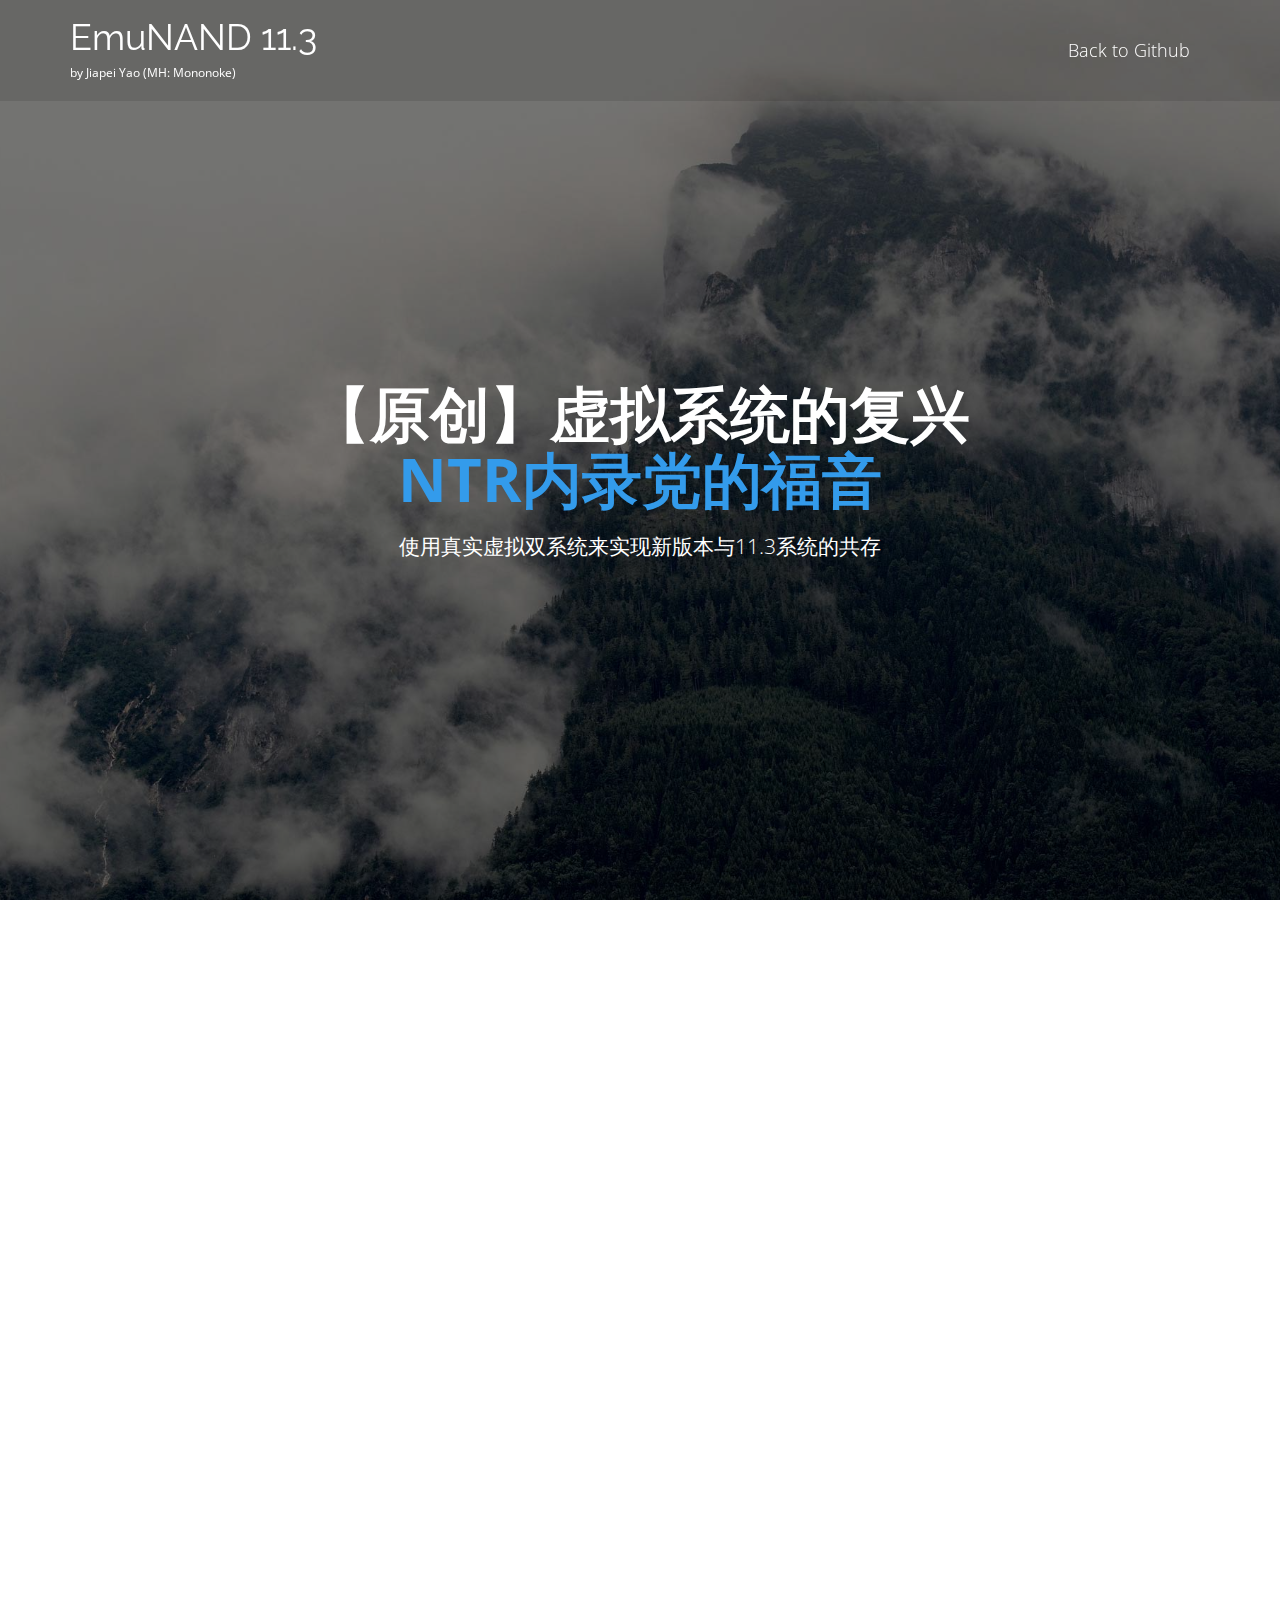
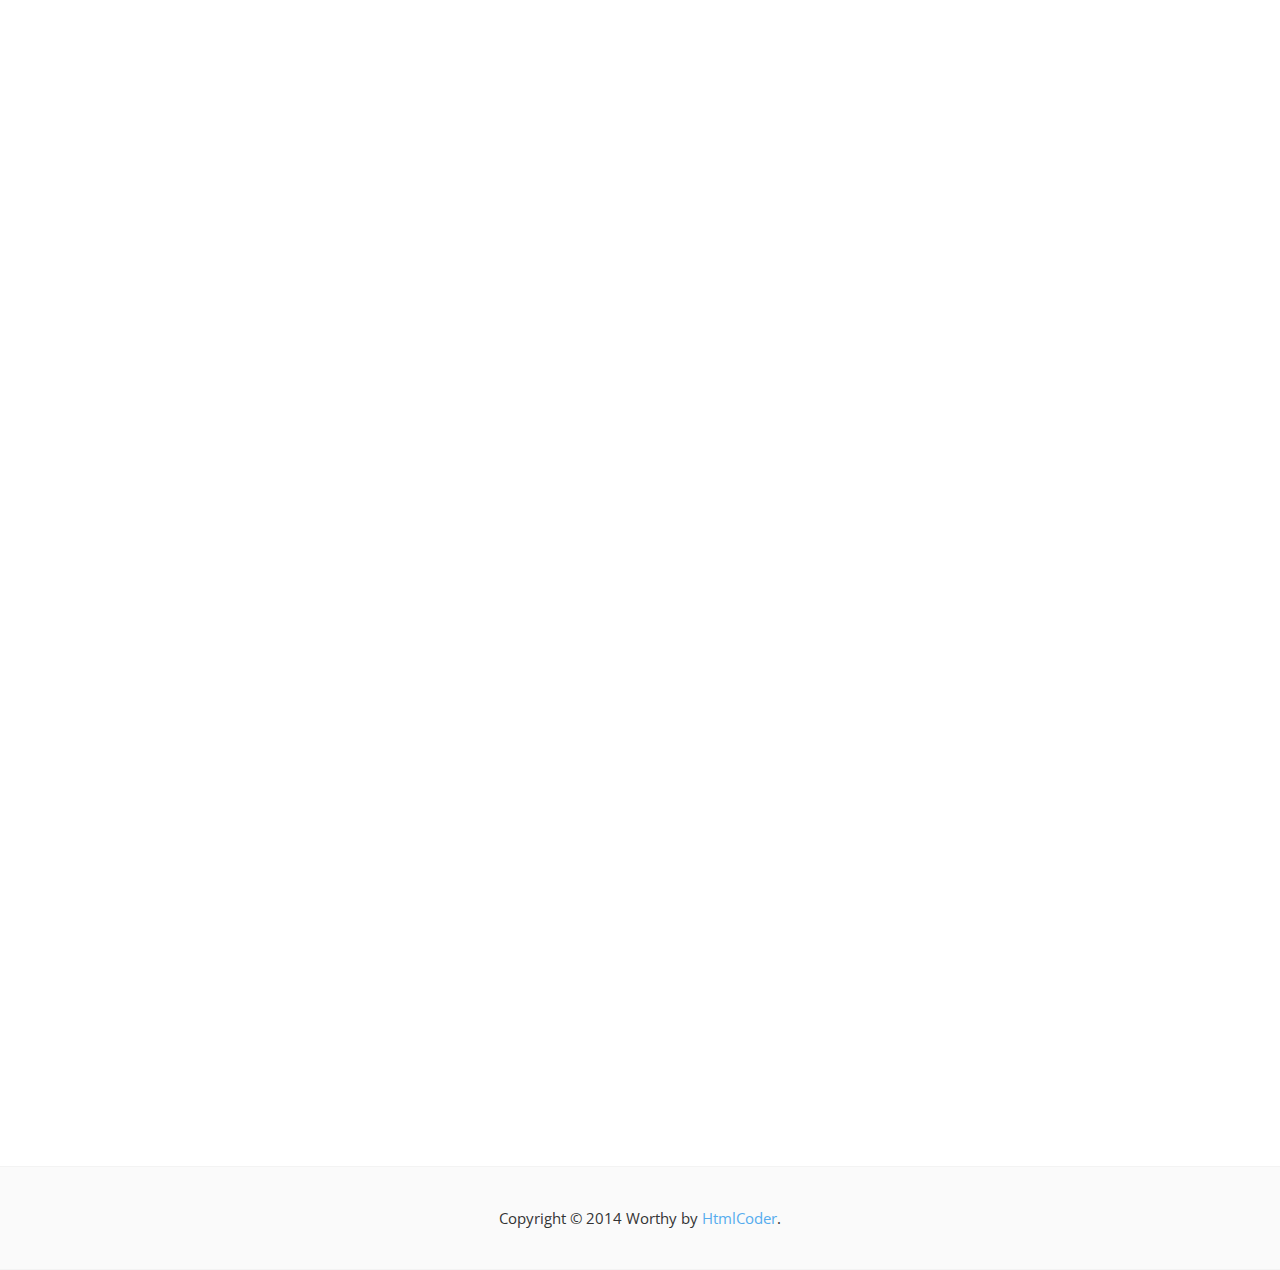
==== index.html @ 8c143238 "index.html" ====
<!DOCTYPE html>
<!--[if IE 9]> <html lang="en" class="ie9"> <![endif]-->
<!--[if !IE]><!-->
<html lang="en">
<!--<![endif]-->
	<head>
		<meta charset="utf-8">
		<title>Project EmuNAND 11.3</title>
		<meta name="description" content="Worthy a Bootstrap-based, Responsive HTML5 Template">
		<meta name="author" content="htmlcoder.me">

		<!-- Mobile Meta -->
		<meta name="viewport" content="width=device-width, initial-scale=1.0">

		<!-- Favicon -->
		<link rel="shortcut icon" href="images/favicon.ico">

		<!-- Web Fonts -->
		<link href='http://fonts.googleapis.com/css?family=Open+Sans:400italic,700italic,400,700,300&amp;subset=latin,latin-ext' rel='stylesheet' type='text/css'>
		<link href='http://fonts.googleapis.com/css?family=Raleway:700,400,300' rel='stylesheet' type='text/css'>

		<!-- Bootstrap core CSS -->
		<link href="bootstrap/css/bootstrap.css" rel="stylesheet">

		<!-- Font Awesome CSS -->
		<link href="fonts/font-awesome/css/font-awesome.css" rel="stylesheet">

		<!-- Plugins -->
		<link href="css/animations.css" rel="stylesheet">

		<!-- Worthy core CSS file -->
		<link href="css/style.css" rel="stylesheet">

		<!-- Custom css --> 
		<link href="css/custom.css" rel="stylesheet">
	</head>

	<body class="no-trans">
		<!-- scrollToTop -->
		<!-- ================ -->
		<div class="scrollToTop"><i class="icon-up-open-big"></i></div>

		<!-- header start -->
		<!-- ================ --> 
		<header class="header fixed clearfix navbar navbar-fixed-top">
			<div class="container">
				<div class="row">
					<div class="col-md-4">

						<!-- header-left start -->
						<!-- ================ -->
						<div class="header-left clearfix">


							<!-- name-and-slogan -->
							<div class="site-name-and-slogan smooth-scroll">
								<div class="site-name">EmuNAND 11.3</div>
								<div class="site-slogan">by Jiapei Yao (MH: Mononoke) </div>
							</div>

						</div>
						<!-- header-left end -->

					</div>
					<div class="col-md-8">

						<!-- header-right start -->
						<!-- ================ -->
						<div class="header-right clearfix">

							<!-- main-navigation start -->
							<!-- ================ -->
							<div class="main-navigation animated">

								<!-- navbar start -->
								<!-- ================ -->
								<nav class="navbar navbar-default" role="navigation">
									<div class="container-fluid">

										<!-- Toggle get grouped for better mobile display -->
										<div class="navbar-header">
											<button type="button" class="navbar-toggle" data-toggle="collapse" data-target="#navbar-collapse-1">
												<span class="sr-only">Toggle navigation</span>
												<span class="icon-bar"></span>
												<span class="icon-bar"></span>
												<span class="icon-bar"></span>
											</button>
										</div>

										<!-- Collect the nav links, forms, and other content for toggling -->
										<div class="collapse navbar-collapse scrollspy smooth-scroll" id="navbar-collapse-1">
											<ul class="nav navbar-nav navbar-right">
												<li><a href="https://github.com/Jiapeiyao/EmuNAND11.3">Back to Github</a></li>
											</ul>
										</div>

									</div>
								</nav>
								<!-- navbar end -->

							</div>
							<!-- main-navigation end -->

						</div>
						<!-- header-right end -->

					</div>
				</div>
			</div>
		</header>
		<!-- header end -->

		<!-- banner start -->
		<!-- ================ -->
		<div id="banner" class="banner">
			<div class="banner-image"></div>
			<div class="banner-caption">
				<div class="container">
					<div class="row">
						<div class="col-md-8 col-md-offset-2 object-non-visible" data-animation-effect="fadeIn">
							<h1 class="text-center">【原创】虚拟系统的复兴 <span> NTR内录党的福音</span></h1>
							<p class="lead text-center">使用真实虚拟双系统来实现新版本与11.3系统的共存</p>
						</div>
					</div>
				</div>
			</div>
		</div>
		<!-- banner end -->

		<!-- section start -->
		<!-- ================ -->
		<div class="section clearfix object-non-visible" data-animation-effect="fadeIn">
			<div class="container">
				<div class="row">
					<div class="col-md-12">
						<h1 id="about" class="title text-center"><span>前言</span></h1>
						<p class="lead text-center">这篇教程是给使用A9破解和NTR内录但是升级了11.4的朋友看的。通过这篇教程，你会制造出一个11.3的虚拟系统用来实现NTR的视频传输。完成教程后，你可以拥有其中一种：按住L开机进虚拟11.3系统，不按L进真实系统的sd卡；或者插入3ds开虚拟11.3的副sd卡，和跟原来完全一样的主sd卡（也就是说你制作了一张NTR内录专用sd卡）。</p>
						<div class="space"></div>
						<div class="row">
							<h2 id="step1" class="title text-center"><span>一，材料（二选一）</span></h2>
							<div class="col-md-12">
								<p></p>
								<ul class="list-unstyled">
									<li><i class="fa fa-caret-right pr-10 text-colored"></i> 现在用着的sd卡，从第六步开始简称“主卡”，建议32G以上，安装很多游戏的话最好64G以上；</li>
									<li><i class="fa fa-caret-right pr-10 text-colored"></i> 或者多出的一张sd卡，从第六步开始简称“副卡”【强烈推荐使用这种，因为一般买机子时会自带一张4gb卡，a9后就没用了，这里可以废物利用一下。然后就是这种方法更快捷，用原卡要复制粘贴原来的东西，太麻烦】;</li>
								</ul>
							</div>
						</div>
						<div class="space"></div>
						<div class="row">
							<h2 id="step1" class="title text-center"><span>二，下载需要的文件</span></h2>
							<div class="col-md-12">
								<p></p>
								<ul class="list-unstyled">
									<li><i class="fa fa-caret-right pr-10 text-colored"></i> Decrypt9WIP-20170225-132313.zip，或者到此网址下载最新版： <a href="https://github.com/d0k3/Decrypt9WIP/releases">https://github.com/d0k3/Decrypt9WIP/releases</a></li>
									<li><i class="fa fa-caret-right pr-10 text-colored"></i> 3ds-multinand_v1.61.zip，链接: <a href="https://pan.baidu.com/s/1qYlVGFa">https://pan.baidu.com/s/1qYlVGFa</a> 密码: 57k4</li>
									<li><i class="fa fa-caret-right pr-10 text-colored"></i> 11.3_J_EmuNAND.7z, （暂时只制作了日版）</li>
								</ul>
							</div>
						</div>
						<div class="space"></div>
						<div class="row">
							<h2 id="step1" class="title text-center"><span>三，备份Ticket</span></h2>
							<div class="col-md-12">
								<p></p>
								<ul class="list-unstyled">
									<li><i class="fa fa-caret-right pr-10 text-colored"></i> 1. sd卡插电脑或着Wi-Fi传输，复制Decrypt9WIP.zip中的Decrypt9WIP.bin到sd卡中的luma/payloads/文件夹；</li>
									<li><i class="fa fa-caret-right pr-10 text-colored"></i> 2. sd卡插回3ds，按住START开机，进入Chainloader，选择Decrypt9WIP按A进入</li>
									<li><i class="fa fa-caret-right pr-10 text-colored"></i> 3. 进入Decrypt9WIP后，选择Ticket/Titlekey Options按A进入；</li>
									<li><i class="fa fa-caret-right pr-10 text-colored"></i> 4. 选择Ticket Dump (SysNAND)按A，然后等待它完成，按电源键关机; </li>
								</ul>
							</div>
						</div>
						<div class="space"></div>
						<div class="row">
							<h2 id="step1" class="title text-center"><span>四，重要！备份主卡文件（做副卡虚拟系统的可跳过）</span></h2>
							<div class="col-md-12">
								<p></p>
								<ul class="list-unstyled">
									<li><i class="fa fa-caret-right pr-10 text-colored"></i> 1. 取出sd卡插入电脑（不建议使用wifi传输）；</li>
									<li><i class="fa fa-caret-right pr-10 text-colored"></i> 2. 将sd卡所有内容复制到电脑里保管好。（为了防止有疏漏的文件，建议先将系统的不显示隐藏文件选项给关掉）；</li>
								</ul>
							</div>
						</div>
						<div class="space"></div>
						<div class="row">
							<h2 id="step1" class="title text-center"><span>五，注入虚拟系统</span></h2>
							<div class="col-md-12">
								<p></p>
								<ul class="list-unstyled">
									<li><i class="fa fa-caret-right pr-10 text-colored"></i> 1. 将要制作虚拟系统的sd卡插到电脑（另一张卡建议拔出）；</li>
									<li><i class="fa fa-caret-right pr-10 text-colored"></i> 2. 解压3ds-multinand_v1.61.zip，打开3ds-multinand.exe；</li>
									<li><i class="fa fa-caret-right pr-10 text-colored"></i> 3. 点inject emuNAND，选中第二步里下载的11.3_J_EmuNAND.7z中的11.3_J_EmuNAND.bin，等待读条；</li>
									<li><i class="fa fa-caret-right pr-10 text-colored"></i> 4. 读条完毕成功后，将主卡或主卡备份中3ds文件夹，luma文件夹，arm9loaderhax.bin， boot.3dsx，全部复制到根目录，拔sd卡插回3ds；</li>
									<li><i class="fa fa-caret-right pr-10 text-colored"></i> 5. 如果是想要开机默认虚拟系统，开机按住SELECT，将Autoboot SysNAND取消勾选，然后按START保存;</li>
									<li><i class="fa fa-caret-right pr-10 text-colored"></i> 6. 如果是使用了主卡做虚拟系统，就将前面备份的东西全部复制到主卡上；</li>
									
								</ul>
							</div>
						</div>
						<div class="space"></div>
						<div class="row">
							<h2 id="step1" class="title text-center"><span>六，还原ticket</span></h2>
							<div class="col-md-12">
								<p>如果虚拟系统需要还原原来装过的一堆软件和游戏的话，就做这一环节。（如果是使用小容量副卡就不需要这一步了，建议只装自己需要的软件和游戏）</p>
								<ul class="list-unstyled">
									<li><i class="fa fa-caret-right pr-10 text-colored"></i> 1. 开机后打开主页的FBI</li>
									<li><i class="fa fa-caret-right pr-10 text-colored"></i> 2. 选择SD卡按A，可以看见一堆*.tik文件；</li>
									<li><i class="fa fa-caret-right pr-10 text-colored"></i> 3. 按Y，选择Install and delete all tickets，按A确定安装，然后按B取消从CDN安装titles；</li>
									<li><i class="fa fa-caret-right pr-10 text-colored"></i> 4. 将主卡的备份中的Nintendo 3ds文件复制回sd卡根目录</li>
									
								</ul>
							</div>
						</div>
						<div class="space"></div>
						<div class="row">
							<h2 id="step1" class="title text-center"><span>七，完成！收尾</span></h2>
							<div class="col-md-12">
								<p>恭喜你已经成功制作了11.3的虚拟系统，接下来你可以安装用FBI安装DevMenu.cia和SaveDataFile.cia，可以安装NTR和游戏，导入存档。然后，你可以安装NTRSelector.cia或者用你的老办法来运行NTR内录。</p>
								<p>祝大家游戏愉快！</p>
							</div>
						</div>

					</div>
				</div>
			</div>
		</div>
		<!-- section end -->




			<!-- .subfooter start -->
			<!-- ================ -->
			<div class="subfooter">
				<div class="container">
					<div class="row">
						<div class="col-md-12">
							<p class="text-center">Copyright © 2014 Worthy by <a target="_blank" href="http://htmlcoder.me">HtmlCoder</a>.</p>
						</div>
					</div>
				</div>
			</div>
			<!-- .subfooter end -->

		</footer>
		<!-- footer end -->

		<!-- JavaScript files placed at the end of the document so the pages load faster
		================================================== -->
		<!-- Jquery and Bootstap core js files -->
		<script type="text/javascript" src="plugins/jquery.min.js"></script>
		<script type="text/javascript" src="bootstrap/js/bootstrap.min.js"></script>

		<!-- Modernizr javascript -->
		<script type="text/javascript" src="plugins/modernizr.js"></script>

		<!-- Isotope javascript -->
		<script type="text/javascript" src="plugins/isotope/isotope.pkgd.min.js"></script>
		
		<!-- Backstretch javascript -->
		<script type="text/javascript" src="plugins/jquery.backstretch.min.js"></script>

		<!-- Appear javascript -->
		<script type="text/javascript" src="plugins/jquery.appear.js"></script>

		<!-- Initialization of Plugins -->
		<script type="text/javascript" src="js/template.js"></script>

		<!-- Custom Scripts -->
		<script type="text/javascript" src="js/custom.js"></script>

	</body>
</html>
---- css/animations.css ----
/*!
Animate.css - http://daneden.me/animate
Licensed under the MIT license - http://opensource.org/licenses/MIT

Copyright (c) 2014 Daniel Eden
*/

@import url(animate.css);

/*
Theme Name: Worthy - Free Powerful Theme by HtmlCoder
Author:HtmlCoder
Author URI:http://www.htmlcoder.me
Version:1.0.0
Created:November 2014
License: Creative Commons Attribution 3.0 License (https://creativecommons.org/licenses/by/3.0/)
File Description: Custom Animations
*/

/*Custom Animations*/

@-webkit-keyframes fadeInDownSmall {
  0% {
    opacity: 0;
    -webkit-transform: translate3d(0, -20px, 0);
    transform: translate3d(0, -20px, 0);
  }

  100% {
    opacity: 1;
    -webkit-transform: translate3d(0, 0, 0);
    transform: translate3d(0, 0, 0);
  }
}

@keyframes fadeInDownSmall {
  0% {
    opacity: 0;
    -webkit-transform: translate3d(0, -20px, 0);
    -ms-transform: translate3d(0, -20px, 0);
    transform: translate3d(0, -20px, 0);
  }

  100% {
    opacity: 1;
    -webkit-transform: translate3d(0, 0, 0);
    -ms-transform: translate3d(0, 0, 0);
    transform: translate3d(0, 0, 0);
  }
}

.fadeInDownSmall {
  -webkit-animation-name: fadeInDownSmall;
  animation-name: fadeInDownSmall;
}

@-webkit-keyframes fadeInLeftSmall {
  0% {
    opacity: 0;
    -webkit-transform: translate3d(-20px, 0, 0);
    transform: translate3d(-20px, 0, 0);
  }

  100% {
    opacity: 1;
    -webkit-transform: none;
    transform: none;
  }
}

@keyframes fadeInLeftSmall {
  0% {
    opacity: 0;
    -webkit-transform: translate3d(-20px, 0, 0);
    -ms-transform: translate3d(-20px, 0, 0);
    transform: translate3d(-20px, 0, 0);
  }

  100% {
    opacity: 1;
    -webkit-transform: none;
    -ms-transform: none;
    transform: none;
  }
}

.fadeInLeftSmall {
  -webkit-animation-name: fadeInLeftSmall;
  animation-name: fadeInLeftSmall;
}

@-webkit-keyframes fadeInRightSmall {
  0% {
    opacity: 0;
    -webkit-transform: translate3d(20px, 0, 0);
    transform: translate3d(20px, 0, 0);
  }

  100% {
    opacity: 1;
    -webkit-transform: none;
    transform: none;
  }
}

@keyframes fadeInRightSmall {
  0% {
    opacity: 0;
    -webkit-transform: translate3d(20px, 0, 0);
    -ms-transform: translate3d(20px, 0, 0);
    transform: translate3d(20px, 0, 0);
  }

  100% {
    opacity: 1;
    -webkit-transform: none;
    -ms-transform: none;
    transform: none;
  }
}

.fadeInRightSmall {
  -webkit-animation-name: fadeInRightSmall;
  animation-name: fadeInRightSmall;
}

@-webkit-keyframes fadeInUpSmall {
  0% {
    opacity: 0;
    -webkit-transform: translate3d(0, 20px, 0);
    transform: translate3d(0, 20px, 0);
  }

  100% {
    opacity: 1;
    -webkit-transform: none;
    transform: none;
  }
}

@keyframes fadeInUpSmall {
  0% {
    opacity: 0;
    -webkit-transform: translate3d(0, 20px, 0);
    -ms-transform: translate3d(0, 20px, 0);
    transform: translate3d(0, 20px, 0);
  }

  100% {
    opacity: 1;
    -webkit-transform: none;
    -ms-transform: none;
    transform: none;
  }
}

.fadeInUpSmall {
  -webkit-animation-name: fadeInUpSmall;
  animation-name: fadeInUpSmall;
}
---- css/style.css ----
/* Theme Name:Worthy - Free Powerful Theme by HtmlCoder
Author:HtmlCoder
Author URI:http://www.htmlcoder.me
Version:1.0.0
Created:November 2014
License:Creative Commons Attribution 3.0 License (https://creativecommons.org/licenses/by/3.0/)
File Description:Main CSS file of the template */

/* Typography
----------------------------------------------------------------------------- */
body {
	font-family: 'Open Sans', sans-serif;
}
.site-name {
	font-family: 'Raleway', sans-serif;
}
html,
body {
	height: 100%;
}
body {
	font-size: 15px;
	line-height: 1.50;
	color: #333333;
	background-color: #ffffff;
	position: relative;
}
h1,
h2,
h3,
h4,
h5,
h6 {
	color: #333333;
}
h1 {
	font-size: 38px;
	font-weight: 700;
	margin-bottom: 20px;
}
h2 {
	font-size: 28px;
	margin-bottom: 15px;
}
h3 {
	font-size: 22px;
}
h4 {
	font-size: 18px;
	font-weight: 700;
}
h5 {
	font-size: 16px;
	text-transform: uppercase;
	font-weight: 700;
}
h6 {
	font-weight: 700;
}
h1 span,
h2 span,
h3 span,
h4 span {
	color: #339BEB;
}
.text-colored {
	color: #55acee;
}
a {
	color: #55acee;
}
a:hover {
	color: #339BEB;
}
a:focus,
a:active {
	outline: none;
}
.large {
	font-size: 18px;
}
img {
	display: block;
	max-width: 100%;
	height: auto;
}
.list-unstyled li {
	padding: 5px 0;
}
.list-horizontal {
	padding: 15px 0;
}
.list-horizontal-item img {
	display: block;
	margin: 0 auto;
}
.list-icons {
	padding: 0;
	margin: 20px 0;
	list-style: none;
	font-size: 18px;
}
.list-icons li {
	padding: 0 0 15px 0;
}
blockquote {
	border-left: none;
	padding-left: 0;
	padding-right: 0;
}
.title {
	margin-top: 0;
}

/* Layout
----------------------------------------------------------------------------- */
.header {
	color: #ffffff;
	background-color: rgba(0, 0, 0, 0.10);
	padding: 10px 0;
	-webkit-transition: all 0.2s ease-in-out;
	-moz-transition: all 0.2s ease-in-out;
	-o-transition: all 0.2s ease-in-out;
	-ms-transition: all 0.2s ease-in-out;
	transition: all 0.2s ease-in-out;
}
.banner {
	width: 100%;
	height: 100%;
	min-height: 100%;
	position: relative;
	color: #fff;
}
.banner-image {
	vertical-align: middle;
	min-height: 100%;
	width: 100%;
}
.banner:after {
	position: absolute;
	top: 0;
	left: 0;
	right: 0;
	bottom: 0;
	background-color: rgba(0, 0, 0, 0.55);
	content: "";
}
.banner-caption {
	position: absolute;
	top: 40%;
	width: 100%;
	z-index: 2;
}
.subfooter {
	background-color: #fafafa;
	border-top: 1px solid #f3f3f3;
	border-bottom: 1px solid #f3f3f3;
	padding: 40px 0;
}
.section {
	background-color: #ffffff;
	padding: 80px 0;
}

/* Backgrounds
----------------------------------------------------------------------------- */
.default-bg {
	background-color: #222222;
	color: #ffffff;
}
.default-bg.blue {
	background-color: #55acee;
}
.translucent-bg {
	color: #ffffff;
}
.default-bg h1,
.default-bg h2,
.default-bg h3,
.default-bg h4,
.default-bg h5,
.default-bg h6,
.translucent-bg h1,
.translucent-bg h2,
.translucent-bg h3,
.translucent-bg h4,
.translucent-bg h5,
.translucent-bg h6 {
	color: #ffffff;
}
.default-bg blockquote footer,
.translucent-bg blockquote footer {
	color: #cccccc;
}
.default-bg a,
.translucent-bg a {
	color: #ffffff;
	text-decoration: underline;
}
.default-bg a:hover,
.translucent-bg a:hover {
	text-decoration: none;
}
.translucent-bg {
	-webkit-background-size: cover !important;
	-moz-background-size: cover !important;
	-o-background-size: cover !important;
	background-size: cover !important;
	background-position: 50% 0;
	background-repeat: no-repeat;
	z-index: 1;
	position: relative;
}
.translucent-bg .translucent-bg {
	margin-top: 80px;
	z-index: 3;
}
.translucent-bg:after {
	content: "";
	position: absolute;
	top: 0;
	left: 0;
	z-index: 2;
	width: 100%;
	height: 100%;
	background-color: rgba(0, 0, 0, 0.7);
}
.translucent-bg.blue:after {
	background-color: rgba(85, 172, 238, 0.7);
}
.translucent-bg .container {
	z-index: 3;
	position: relative;
}
.bg-image-1 {
	background: url("../images/bg-image-1.jpg") 50% 0px no-repeat;
}
.bg-image-2 {
	background: url("../images/bg-image-2.jpg") 50% 0px no-repeat;
}

/* Misc
----------------------------------------------------------------------------- */
.object-non-visible {
	opacity: 0;
	filter: alpha(opacity=0);
}
.object-visible,
.touch .object-non-visible {
	opacity: 1 !important;
	filter: alpha(opacity=100) !important;
}

/* Targeting only Firefox for smoothest animations */
@-moz-document url-prefix() {
	.object-visible,
	.touch .object-non-visible {
		-webkit-transition: opacity 0.6s ease-in-out;
		-moz-transition: opacity 0.6s ease-in-out;
		-o-transition: opacity 0.6s ease-in-out;
		-ms-transition: opacity 0.6s ease-in-out;
		transition: opacity 0.6s ease-in-out;
	}
}
.space {
	padding: 20px 0;
}
.pr-10 {
	padding-right: 10px;
}
.pl-10 {
	padding-left: 10px;
}
.pb-clear {
	padding-bottom: 0;
}

/* Sections
----------------------------------------------------------------------------- */
.banner-caption h1,
.banner-caption h2,
.banner-caption h3,
.banner-caption h4,
.banner-caption h5,
.banner-caption h6 {
	color: #ffffff;
}
.banner-caption h1 {
	font-size: 60px;
}
.subfooter p {
	margin-bottom: 0;
}

/* Template Components
----------------------------------------------------------------------------- */
/* Buttons
---------------------------------- */
.btn {
	padding: 8px 15px;
	font-size: 14px;
	line-height: 1.42857143;
	min-width: 160px;
	text-align: center;
	border-radius: 0;
	text-transform: uppercase;
	-webkit-transition: all 0.2s ease-in-out;
	-moz-transition: all 0.2s ease-in-out;
	-ms-transition: all 0.2s ease-in-out;
	-o-transition: all 0.2s ease-in-out;
	transition: all 0.2s ease-in-out;
}
.btn-default {
	color: #55acee;
	border: 1px solid #cccccc;
}
.btn-default:hover {
	color: #ffffff;
	background-color: #339BEB;
	border-color: #339BEB;
}

/* Collapse
---------------------------------- */
.panel-group .panel {
	-webkit-border-radius: 0px;
	-moz-border-radius: 0px;
	border-radius: 0px;
	border: none;
}
.panel-default > .panel-heading {
	padding: 0;
	outline: none;
	border: none;
	-webkit-border-radius: 0;
	-moz-border-radius: 0;
	-o-border-radius: 0;
	border-radius: 0;
	width: 100%;
}
.panel-default > .panel-heading + .panel-collapse > .panel-body {
	border: 1px solid #f0f0f0;
	border-top: none;
	background-color: #fafafa
}
.panel-heading a {
	font-weight: 400;
	padding: 12px 35px 12px 15px;
	display: inline-block;
	width: 100%;
	background-color: #55acee;
	color: #ffffff;
	position: relative;
	text-decoration: none;
}
.panel-heading a.collapsed {
	color: #ffffff;
	background-color: #333333;
}
.panel-heading a:after {
	font-family: "FontAwesome";
	content: "\f147";
	position: absolute;
	right: 15px;
	font-size: 14px;
	font-weight: 300;
	top: 50%;
	line-height: 1;
	margin-top: -7px;
}
.panel-heading a.collapsed:after {
	content: "\f196";
}
.panel-heading a:hover {
	text-decoration: none;
	background-color: #55acee;
	color: #ffffff;
}
.panel-title a i {
	padding-right: 10px;
	font-size: 20px;
}

/* Pills
---------------------------------- */
.nav-pills > li.active > a,
.nav-pills > li.active > a:hover,
.nav-pills > li.active > a:focus,
.nav-pills > li > a:hover {
	background-color: #55acee;
	border-color: #55acee;
	color: #ffffff;
}
.nav-pills > li > a {
	border-radius: 0;
	padding: 8px 20px;
	border: 1px solid #cacaca;
	color: #666666;
	font-size: 12px;
	text-transform: uppercase;
	font-weight: 300;
}

/* Forms
---------------------------------- */
.form-control {
	height: 45px;
	-webkit-border-radius: 0px;
	-moz-border-radius: 0px;
	border-radius: 0px;
}
.form-control-feedback {
	color: #cccccc;
}
.has-feedback label.sr-only ~ .form-control-feedback {
	top: 15px;
}
textarea {
	resize: vertical;
}

/* Modals
---------------------------------- */
.modal-content {
	-webkit-border-radius: 0px;
	-moz-border-radius: 0px;
	border-radius: 0px;
}
.modal-header {
	background-color: #55acee;
	color: #ffffff;
}
.modal-header h4 {
	color: #ffffff;
}
.modal-header .close {
	font-weight: 300;
	color: #FFFFFF;
	text-shadow: none;
	filter: alpha(opacity=100);
	opacity: 1;
}

/* Large devices (Large desktops 1200px and up) */
@media (min-width:1200px) {
	.modal-lg {
		width: 1140px;
	}
}

/* Media
---------------------------------- */
.media .fa {
	font-size: 24px;
	width: 40px;
	height: 25px;
	line-height: 25px;
	padding: 0 5px;
	text-align: center;
}

/* Navigations
----------------------------------------------------------------------------- */
.header .navbar {
	margin-bottom: 0;
}
.main-navigation .navbar-default {
	background-color: transparent;
	border: none;
}
.main-navigation .navbar-default .navbar-nav > li > a {
	color: #fff;
	padding: 10px 20px;
	font-size: 18px;
	font-weight: 300;
}
.main-navigation .navbar-default .navbar-nav > li.active > a {
	background-color: transparent;
	color: #55acee;
}
.main-navigation .navbar-default .navbar-nav > li > a:hover,
.main-navigation .navbar-default .navbar-nav > li.active > a:hover {
	color: #55acee;
}
@media (min-width:768px) {
	.main-navigation .navbar-default .navbar-nav > li > a {
		padding-top: 30px;
		padding-bottom: 30px;
		-webkit-transition: all 0.3s ease-in-out;
		-moz-transition: all 0.3s ease-in-out;
		-o-transition: all 0.3s ease-in-out;
		-ms-transition: all 0.3s ease-in-out;
		transition: all 0.3s ease-in-out;
	}
}
@media (min-width:768px) and (max-width:991px) {
	.main-navigation .container-fluid {
		padding-left: 0;
		padding-right: 0;
	}
	.navbar-nav {
		float: left !important;
	}
}
@media (max-width:767px) {
	.header.navbar-fixed-top {
		position: absolute;
	}
}

/* Fixed Header
----------------------------------------------------------------------------- */
.fixed-header-on .header {
	background-color: rgba(0, 0, 0, 0.95);
	padding: 5px 0;
}
.fixed-header-on .site-name {
	font-size: 24px;
}
.fixed-header-on .logo {
	-webkit-transform: scale(0.8);
	transform: scale(0.8);
	margin-top: 0;
	margin-bottom: 0;
}
@media (min-width:768px) {
	.fixed-header-on .navbar-default .navbar-nav > li > a {
		padding-top: 20px;
		padding-bottom: 20px;
	}
}
@media (max-width:991px) {
	.fixed-header-on .logo,
	.fixed-header-on .site-name,
	.fixed-header-on .site-slogan {
		display: none;
	}
}

/* Blocks/Widgets
----------------------------------------------------------------------------- */
/* Logo, Site Name, Site Slogan
---------------------------------- */
.logo {
	margin: 10px 10px 10px 0;
	-webkit-transition: all 0.3s ease-in-out;
	-moz-transition: all 0.3s ease-in-out;
	-o-transition: all 0.3s ease-in-out;
	-ms-transition: all 0.3s ease-in-out;
	transition: all 0.3s ease-in-out;
}
.logo,
.site-name-and-slogan {
	float: left;
}
.site-name {
	font-size: 36px;
	-webkit-transition: all 0.3s ease-in-out;
	-moz-transition: all 0.3s ease-in-out;
	-o-transition: all 0.3s ease-in-out;
	-ms-transition: all 0.3s ease-in-out;
	transition: all 0.3s ease-in-out;
}
.site-name a {
	color: #ffffff;
}
.site-name a:hover {
	text-decoration: none;
}
.site-slogan {
	font-size: 12px;
}

/* Testimonials
---------------------------------- */
.testimonial .media-left {
	width: 60px;
}

/* Social Links
---------------------------------- */
.social-links {
	padding: 0;
	list-style: none;
	margin: 15px 0;
}
.social-links li {
	margin: 10px 25px 10px 0;
	display: inline-block;
	font-size: 36px;
}
.social-links li a {
	color: #333333;
	-webkit-transition: all 0.2s ease-in-out;
	-moz-transition: all 0.2s ease-in-out;
	-o-transition: all 0.2s ease-in-out;
	-ms-transition: all 0.2s ease-in-out;
	transition: all 0.2s ease-in-out;
}
.social-links li.twitter a:hover {
	color: #55acee;
}
.social-links li.skype a:hover {
	color: #00aff0;
}
.social-links li.linkedin a:hover {
	color: #0976b4;
}
.social-links li.googleplus a:hover {
	color: #dd4b39;
}
.social-links li.youtube a:hover {
	color: #b31217;
}
.social-links li.flickr a:hover {
	color: #ff0084;
}
.social-links li.facebook a:hover {
	color: #3b5998;
}
.social-links li.pinterest a:hover {
	color: #cb2027;
}

/* Isotope Items
---------------------------------- */
.filters {
	margin: 0 0 30px 0;
}
.filters .nav-pills > li {
	margin-right: 2px;
	margin-bottom: 2px;
}
.filters .nav-pills > li + li {
	margin-left: 0px;
}
.text-center.filters .nav-pills > li {
	margin-right: 2px;
	margin-left: 2px;
	margin-bottom: 2px;
	display: inline-block;
	float: none;
}
.isotope-container {
	overflow: hidden;
}
.isotope-item {
	margin-bottom: 20px;
}
.isotope-item .btn-default {
	color: #999999;
}
.isotope-item .btn-default:hover {
	color: #ffffff;
}
@media (max-width:480px) {
	.filters .nav-pills > li {
		width: 100%;
		display: block;
	}
}

/* Images Overlay
----------------------------------------------------------------------------- */
.overlay-container {
	position: relative;
	display: block;
	overflow: hidden;
}
.overlay {
	position: absolute;
	top: 0;
	bottom: -1px;
	left: 0;
	right: -1px;
	background-color: rgba(85, 172, 238, 0.9);
	cursor: pointer;
	overflow: hidden;
	opacity: 0;
	filter: alpha(opacity=0);
	-webkit-transform: scale(0.8);
	transform: scale(0.8);
	-webkit-transition: all linear 0.2s;
	-moz-transition: all linear 0.2s;
	-ms-transition: all linear 0.2s;
	-o-transition: all linear 0.2s;
	transition: all linear 0.2s;
}
.overlay:hover {
	text-decoration: none;
}
.overlay span {
	position: absolute;
	display: block;
	bottom: 10px;
	text-align: center;
	width: 100%;
	color: #ffffff;
	font-size: 13px;
	font-weight: 300;
}
.overlay i {
	position: absolute;
	left: 50%;
	top: 50%;
	font-size: 18px;
	line-height: 1x;
	color: #ffffff;
	margin-top: -8px;
	margin-left: -8px;
	text-align: center;
}
.overlay-container:hover .overlay {
	opacity: 1;
	filter: alpha(opacity=100);
	-webkit-transform: scale(1);
	transform: scale(1);
}
---- css/custom.css ----
/*
Theme Name: Worthy - Free Powerful Theme by HtmlCoder
Author:HtmlCoder
Author URI:http://www.htmlcoder.me
Version:1.0.0
Created:November 2014
License: Creative Commons Attribution 3.0 License (https://creativecommons.org/licenses/by/3.0/)
File Description: Place here your custom CSS styles
*/
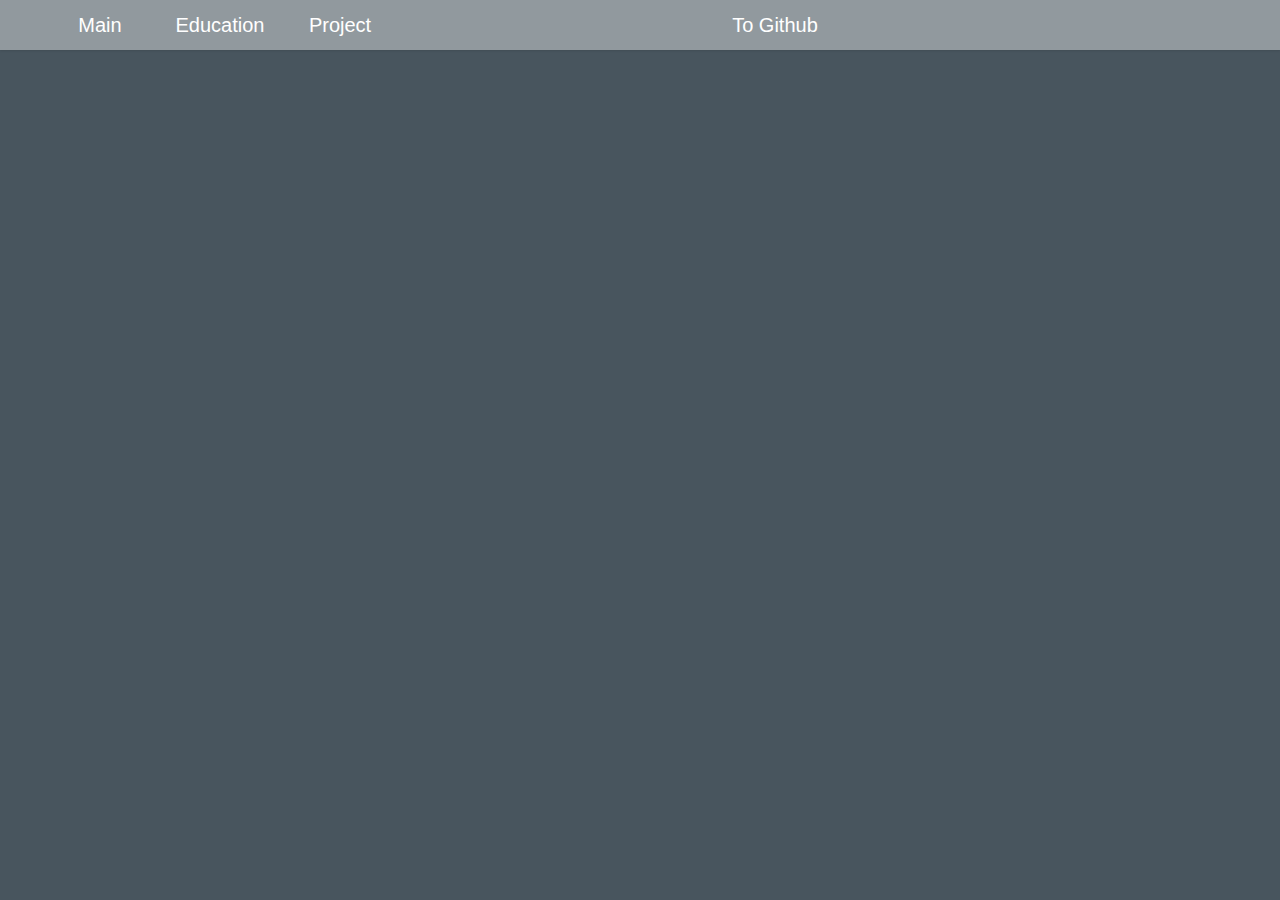
==== commit 9aaec158: "change ui" ====
--- a/index.html
+++ b/index.html
@@ -1,274 +1,25 @@
-<!DOCTYPE html>
-<!--[if IE 9]> <html lang="en" class="ie9"> <![endif]-->
-<!--[if !IE]><!-->
-<html lang="en">
-<!--<![endif]-->
-	<head>
-		<meta charset="utf-8">
-		<title>Project EmuNAND 11.3</title>
-		<meta name="description" content="Worthy a Bootstrap-based, Responsive HTML5 Template">
-		<meta name="author" content="htmlcoder.me">
-
-		<!-- Mobile Meta -->
-		<meta name="viewport" content="width=device-width, initial-scale=1.0">
-
-		<!-- Favicon -->
-		<link rel="shortcut icon" href="images/favicon.ico">
-
-		<!-- Web Fonts -->
-		<link href='http://fonts.googleapis.com/css?family=Open+Sans:400italic,700italic,400,700,300&amp;subset=latin,latin-ext' rel='stylesheet' type='text/css'>
-		<link href='http://fonts.googleapis.com/css?family=Raleway:700,400,300' rel='stylesheet' type='text/css'>
-
-		<!-- Bootstrap core CSS -->
-		<link href="bootstrap/css/bootstrap.css" rel="stylesheet">
-
-		<!-- Font Awesome CSS -->
-		<link href="fonts/font-awesome/css/font-awesome.css" rel="stylesheet">
-
-		<!-- Plugins -->
-		<link href="css/animations.css" rel="stylesheet">
-
-		<!-- Worthy core CSS file -->
-		<link href="css/style.css" rel="stylesheet">
-
-		<!-- Custom css --> 
-		<link href="css/custom.css" rel="stylesheet">
-	</head>
-
-	<body class="no-trans">
-		<!-- scrollToTop -->
-		<!-- ================ -->
-		<div class="scrollToTop"><i class="icon-up-open-big"></i></div>
-
-		<!-- header start -->
-		<!-- ================ --> 
-		<header class="header fixed clearfix navbar navbar-fixed-top">
-			<div class="container">
-				<div class="row">
-					<div class="col-md-4">
-
-						<!-- header-left start -->
-						<!-- ================ -->
-						<div class="header-left clearfix">
-
-
-							<!-- name-and-slogan -->
-							<div class="site-name-and-slogan smooth-scroll">
-								<div class="site-name">EmuNAND 11.3</div>
-								<div class="site-slogan">by Jiapei Yao (MH: Mononoke) </div>
-							</div>
-
-						</div>
-						<!-- header-left end -->
-
-					</div>
-					<div class="col-md-8">
-
-						<!-- header-right start -->
-						<!-- ================ -->
-						<div class="header-right clearfix">
-
-							<!-- main-navigation start -->
-							<!-- ================ -->
-							<div class="main-navigation animated">
-
-								<!-- navbar start -->
-								<!-- ================ -->
-								<nav class="navbar navbar-default" role="navigation">
-									<div class="container-fluid">
-
-										<!-- Toggle get grouped for better mobile display -->
-										<div class="navbar-header">
-											<button type="button" class="navbar-toggle" data-toggle="collapse" data-target="#navbar-collapse-1">
-												<span class="sr-only">Toggle navigation</span>
-												<span class="icon-bar"></span>
-												<span class="icon-bar"></span>
-												<span class="icon-bar"></span>
-											</button>
-										</div>
-
-										<!-- Collect the nav links, forms, and other content for toggling -->
-										<div class="collapse navbar-collapse scrollspy smooth-scroll" id="navbar-collapse-1">
-											<ul class="nav navbar-nav navbar-right">
-												<li><a href="https://github.com/Jiapeiyao/EmuNAND11.3">Back to Github</a></li>
-											</ul>
-										</div>
-
-									</div>
-								</nav>
-								<!-- navbar end -->
-
-							</div>
-							<!-- main-navigation end -->
-
-						</div>
-						<!-- header-right end -->
-
-					</div>
-				</div>
-			</div>
-		</header>
-		<!-- header end -->
-
-		<!-- banner start -->
-		<!-- ================ -->
-		<div id="banner" class="banner">
-			<div class="banner-image"></div>
-			<div class="banner-caption">
-				<div class="container">
-					<div class="row">
-						<div class="col-md-8 col-md-offset-2 object-non-visible" data-animation-effect="fadeIn">
-							<h1 class="text-center">【原创】虚拟系统的复兴 <span> NTR内录党的福音</span></h1>
-							<p class="lead text-center">使用真实虚拟双系统来实现新版本与11.3系统的共存</p>
-						</div>
-					</div>
-				</div>
-			</div>
-		</div>
-		<!-- banner end -->
-
-		<!-- section start -->
-		<!-- ================ -->
-		<div class="section clearfix object-non-visible" data-animation-effect="fadeIn">
-			<div class="container">
-				<div class="row">
-					<div class="col-md-12">
-						<h1 id="about" class="title text-center"><span>前言</span></h1>
-						<p class="lead text-center">这篇教程是给使用A9破解和NTR内录但是升级了11.4的朋友看的。通过这篇教程，你会制造出一个11.3的虚拟系统用来实现NTR的视频传输。完成教程后，你可以拥有其中一种：按住L开机进虚拟11.3系统，不按L进真实系统的sd卡；或者插入3ds开虚拟11.3的副sd卡，和跟原来完全一样的主sd卡（也就是说你制作了一张NTR内录专用sd卡）。</p>
-						<div class="space"></div>
-						<div class="row">
-							<h2 id="step1" class="title text-center"><span>一，材料（二选一）</span></h2>
-							<div class="col-md-12">
-								<p></p>
-								<ul class="list-unstyled">
-									<li><i class="fa fa-caret-right pr-10 text-colored"></i> 现在用着的sd卡，从第六步开始简称“主卡”，建议32G以上，安装很多游戏的话最好64G以上；</li>
-									<li><i class="fa fa-caret-right pr-10 text-colored"></i> 或者多出的一张sd卡，从第六步开始简称“副卡”【强烈推荐使用这种，因为一般买机子时会自带一张4gb卡，a9后就没用了，这里可以废物利用一下。然后就是这种方法更快捷，用原卡要复制粘贴原来的东西，太麻烦】;</li>
-								</ul>
-							</div>
-						</div>
-						<div class="space"></div>
-						<div class="row">
-							<h2 id="step1" class="title text-center"><span>二，下载需要的文件</span></h2>
-							<div class="col-md-12">
-								<p></p>
-								<ul class="list-unstyled">
-									<li><i class="fa fa-caret-right pr-10 text-colored"></i> Decrypt9WIP-20170225-132313.zip，或者到此网址下载最新版： <a href="https://github.com/d0k3/Decrypt9WIP/releases">https://github.com/d0k3/Decrypt9WIP/releases</a></li>
-									<li><i class="fa fa-caret-right pr-10 text-colored"></i> 3ds-multinand_v1.61.zip，链接: <a href="https://pan.baidu.com/s/1qYlVGFa">https://pan.baidu.com/s/1qYlVGFa</a> 密码: 57k4</li>
-									<li><i class="fa fa-caret-right pr-10 text-colored"></i> 11.3_J_EmuNAND.7z, （暂时只制作了日版）</li>
-								</ul>
-							</div>
-						</div>
-						<div class="space"></div>
-						<div class="row">
-							<h2 id="step1" class="title text-center"><span>三，备份Ticket</span></h2>
-							<div class="col-md-12">
-								<p></p>
-								<ul class="list-unstyled">
-									<li><i class="fa fa-caret-right pr-10 text-colored"></i> 1. sd卡插电脑或着Wi-Fi传输，复制Decrypt9WIP.zip中的Decrypt9WIP.bin到sd卡中的luma/payloads/文件夹；</li>
-									<li><i class="fa fa-caret-right pr-10 text-colored"></i> 2. sd卡插回3ds，按住START开机，进入Chainloader，选择Decrypt9WIP按A进入</li>
-									<li><i class="fa fa-caret-right pr-10 text-colored"></i> 3. 进入Decrypt9WIP后，选择Ticket/Titlekey Options按A进入；</li>
-									<li><i class="fa fa-caret-right pr-10 text-colored"></i> 4. 选择Ticket Dump (SysNAND)按A，然后等待它完成，按电源键关机; </li>
-								</ul>
-							</div>
-						</div>
-						<div class="space"></div>
-						<div class="row">
-							<h2 id="step1" class="title text-center"><span>四，重要！备份主卡文件（做副卡虚拟系统的可跳过）</span></h2>
-							<div class="col-md-12">
-								<p></p>
-								<ul class="list-unstyled">
-									<li><i class="fa fa-caret-right pr-10 text-colored"></i> 1. 取出sd卡插入电脑（不建议使用wifi传输）；</li>
-									<li><i class="fa fa-caret-right pr-10 text-colored"></i> 2. 将sd卡所有内容复制到电脑里保管好。（为了防止有疏漏的文件，建议先将系统的不显示隐藏文件选项给关掉）；</li>
-								</ul>
-							</div>
-						</div>
-						<div class="space"></div>
-						<div class="row">
-							<h2 id="step1" class="title text-center"><span>五，注入虚拟系统</span></h2>
-							<div class="col-md-12">
-								<p></p>
-								<ul class="list-unstyled">
-									<li><i class="fa fa-caret-right pr-10 text-colored"></i> 1. 将要制作虚拟系统的sd卡插到电脑（另一张卡建议拔出）；</li>
-									<li><i class="fa fa-caret-right pr-10 text-colored"></i> 2. 解压3ds-multinand_v1.61.zip，打开3ds-multinand.exe；</li>
-									<li><i class="fa fa-caret-right pr-10 text-colored"></i> 3. 点inject emuNAND，选中第二步里下载的11.3_J_EmuNAND.7z中的11.3_J_EmuNAND.bin，等待读条；</li>
-									<li><i class="fa fa-caret-right pr-10 text-colored"></i> 4. 读条完毕成功后，将主卡或主卡备份中3ds文件夹，luma文件夹，arm9loaderhax.bin， boot.3dsx，全部复制到根目录，拔sd卡插回3ds；</li>
-									<li><i class="fa fa-caret-right pr-10 text-colored"></i> 5. 如果是想要开机默认虚拟系统，开机按住SELECT，将Autoboot SysNAND取消勾选，然后按START保存;</li>
-									<li><i class="fa fa-caret-right pr-10 text-colored"></i> 6. 如果是使用了主卡做虚拟系统，就将前面备份的东西全部复制到主卡上；</li>
-									
-								</ul>
-							</div>
-						</div>
-						<div class="space"></div>
-						<div class="row">
-							<h2 id="step1" class="title text-center"><span>六，还原ticket</span></h2>
-							<div class="col-md-12">
-								<p>如果虚拟系统需要还原原来装过的一堆软件和游戏的话，就做这一环节。（如果是使用小容量副卡就不需要这一步了，建议只装自己需要的软件和游戏）</p>
-								<ul class="list-unstyled">
-									<li><i class="fa fa-caret-right pr-10 text-colored"></i> 1. 开机后打开主页的FBI</li>
-									<li><i class="fa fa-caret-right pr-10 text-colored"></i> 2. 选择SD卡按A，可以看见一堆*.tik文件；</li>
-									<li><i class="fa fa-caret-right pr-10 text-colored"></i> 3. 按Y，选择Install and delete all tickets，按A确定安装，然后按B取消从CDN安装titles；</li>
-									<li><i class="fa fa-caret-right pr-10 text-colored"></i> 4. 将主卡的备份中的Nintendo 3ds文件复制回sd卡根目录</li>
-									
-								</ul>
-							</div>
-						</div>
-						<div class="space"></div>
-						<div class="row">
-							<h2 id="step1" class="title text-center"><span>七，完成！收尾</span></h2>
-							<div class="col-md-12">
-								<p>恭喜你已经成功制作了11.3的虚拟系统，接下来你可以安装用FBI安装DevMenu.cia和SaveDataFile.cia，可以安装NTR和游戏，导入存档。然后，你可以安装NTRSelector.cia或者用你的老办法来运行NTR内录。</p>
-								<p>祝大家游戏愉快！</p>
-							</div>
-						</div>
-
-					</div>
-				</div>
-			</div>
-		</div>
-		<!-- section end -->
-
-
-
-
-			<!-- .subfooter start -->
-			<!-- ================ -->
-			<div class="subfooter">
-				<div class="container">
-					<div class="row">
-						<div class="col-md-12">
-							<p class="text-center">Copyright © 2014 Worthy by <a target="_blank" href="http://htmlcoder.me">HtmlCoder</a>.</p>
-						</div>
-					</div>
-				</div>
-			</div>
-			<!-- .subfooter end -->
-
-		</footer>
-		<!-- footer end -->
-
-		<!-- JavaScript files placed at the end of the document so the pages load faster
-		================================================== -->
-		<!-- Jquery and Bootstap core js files -->
-		<script type="text/javascript" src="plugins/jquery.min.js"></script>
-		<script type="text/javascript" src="bootstrap/js/bootstrap.min.js"></script>
-
-		<!-- Modernizr javascript -->
-		<script type="text/javascript" src="plugins/modernizr.js"></script>
-
-		<!-- Isotope javascript -->
-		<script type="text/javascript" src="plugins/isotope/isotope.pkgd.min.js"></script>
-		
-		<!-- Backstretch javascript -->
-		<script type="text/javascript" src="plugins/jquery.backstretch.min.js"></script>
-
-		<!-- Appear javascript -->
-		<script type="text/javascript" src="plugins/jquery.appear.js"></script>
-
-		<!-- Initialization of Plugins -->
-		<script type="text/javascript" src="js/template.js"></script>
-
-		<!-- Custom Scripts -->
-		<script type="text/javascript" src="js/custom.js"></script>
-
-	</body>
-</html>
+<!doctype html>
+<html>
+	<head>
+		<meta charset="utf-8">
+		<title>Jiapei Yao's Github</title>
+		<meta name="Keywords" content="Jiapei Yao">
+		<meta name="Description" content="Jiapei Yao's Github">
+		<meta name="viewport" content="width=device-width, initial-scale=1" />
+		<link href="css/mystyle.css" rel="stylesheet">
+		<!--<style type="text/css"></style>-->
+
+	</head>
+	<body>
+		<script src="js/myscript.js"></script>
+		<div class="nav-bar">
+			<ul id="nav-ul">
+				<li><a href="index.html" class="nav_button" id="main" onmouseover="mouseOver(this.id)">Main</a></li>
+				<li><a href="education.html" class="nav_button" id="education" onmouseover="mouseOver(this.id)">Education</a></li>
+				<li><a href="project.html" class="nav_button" id="project" onmouseover="mouseOver(this.id)">Project</a></li>
+				<li><a href="https://github.com/Jiapeiyao" class="nav_button" id="to-github" onmouseover="mouseOver(this.id)">To Github</a></li>
+			</ul>
+		</div>
+
+	</body>
+</html>--- a/css/mystyle.css
+++ b/css/mystyle.css
@@ -0,0 +1,50 @@
+
+body {
+    background-color: #48555E;
+}
+
+ul {
+    list-style: none;
+}
+ul li {
+    float: left;
+    margin-left: 0px;
+    display: inline;
+}
+
+.nav-bar {
+    position:absolute;
+    top: 0;
+    left: 0;
+    min-width: 1000px;
+    width: 100%;
+    height: 50px;
+    background-color:hsla(0,0%,100%,.4);
+    -webkit-box-shadow:rgba(0,0,0,.1) 0 1px 2px;
+    box-shadow:0 1px 2px rgba(0,0,0,.1);
+}
+
+.nav_button {
+    background-color: rgba(222, 222, 222, 0);
+    position: relative;
+    border: none;
+    color: white;
+    width: 120px;
+    text-align: center;
+    text-decoration: none;
+    line-height: 50px;
+    font-family: 'Open Sans', sans-serif;
+    display: inline-block;
+    font-size: 20px;
+    cursor: pointer;
+}
+
+#nav-ul {
+    margin: 0 auto;
+}
+
+#to-github {
+    width: 150px;
+    font-size: 1.25em;
+    left: 300px;
+}
